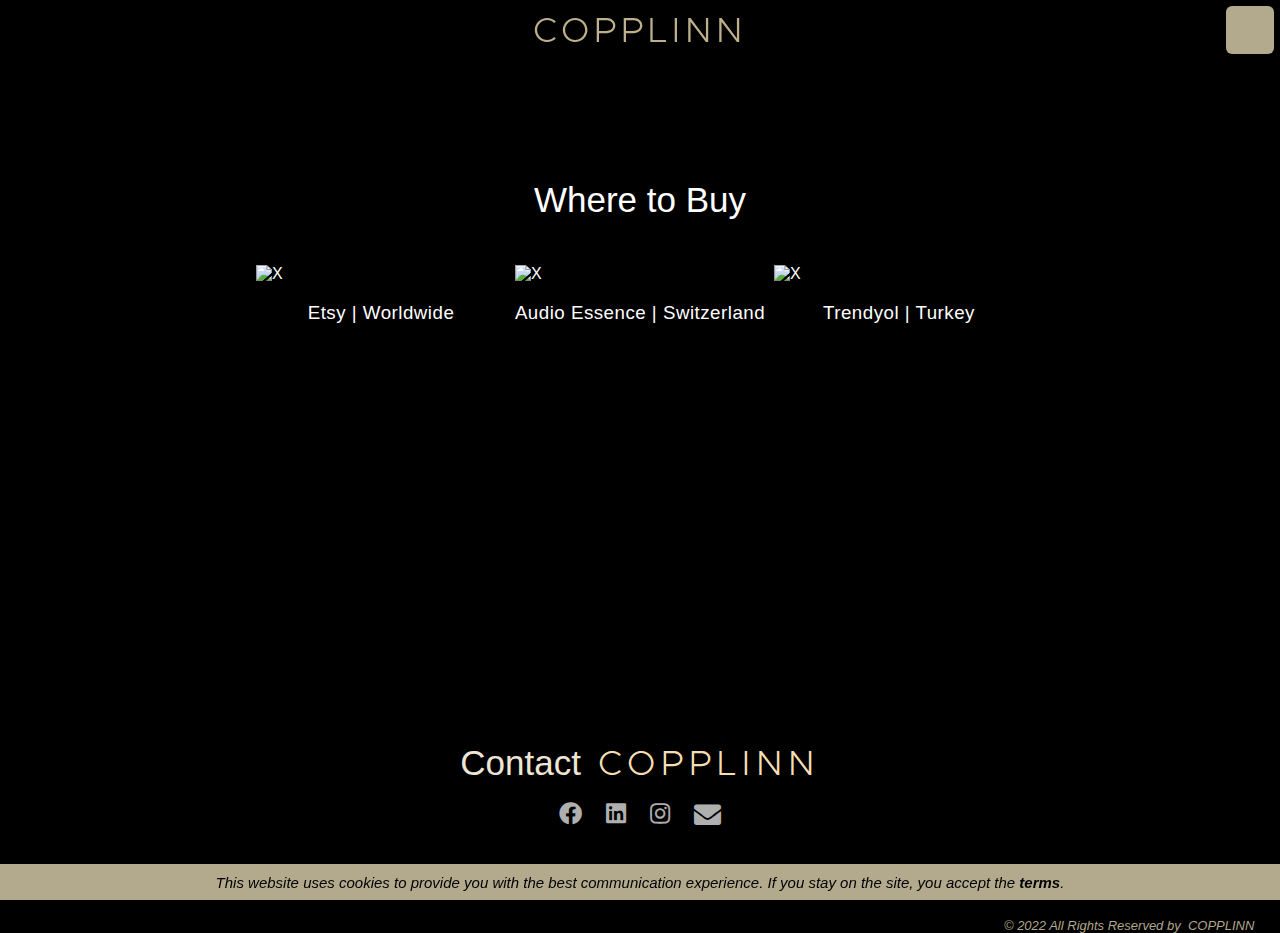
==== about.html @ 408f9768 "Add files via upload" ====
<!DOCTYPE html>
<html lang="en">
<head>
    <meta charset="UTF-8">
    <meta http-equiv="X-UA-Compatible" content="IE=edge">
    <meta name="viewport" content="width=device-width, initial-scale=1.0">
    <link rel="stylesheet" href="https://pro.fontawesome.com/releases/v5.2.0/css/all.css">
    <link rel="shortcut icon" href="img/copplinnIco.ico" type="image/x-icon">
    <link rel="stylesheet" href="css/style.css">
    <title>About | COPPLINN</title>
    <style>
      h1{
        margin-top: 20vh;
        font-size: 35px;
        font-weight: 400;
        color: white;
        text-align: center;
      }
      .distributors{
        display: flex;
        flex-direction: row;
        width: 60vw;
        margin: auto;
        justify-content: space-between;
        margin-top: 5vh;
      }
      .distributor{
        cursor: pointer;
        color: white;
        display: flex;
        flex-direction: column;
        justify-content: center;
        align-items: center;
      }
      .distributor img{
        width: 250px;
      }
      .distributor h3{
        font-weight: 400;
        letter-spacing: 0.5px;
      }
    </style>
</head>
<body>
    <div class="mini">
        <img  oncontextmenu="return false" onselectstart="return false" ondragstart="return false" class="miniLogo" src="img/copplinn.png">
        <!-- ---- -->
        <div class="miniBuy">
            <a href="https://www.etsy.com/listing/926345296/copplinn-alula-cheery" target="_blank" rel="noopener noreferrer" class="buy">Buy Now</a>
        </div>
        <p>Please view from computer for a better experience</p>
    </div>
    <div class="topnav">
        <a href="index.html">
            <h1>Copplinn</h1>
        </a> 
    </div>
    <!-- SideNav -->
    <div id="sidebarMenu" class="nav" onclick="toggleMenu();">
            <ul class="sidebarMenuInner">
                <li><a href="#woods">Woods</a></li>
                <li><a href="#ffc">Technology</a></li>
                <li><a href="#titanium">Titanium</a></li>
                <li><a href="#reviews">Reviews</a></li>
                <li><a href="#warranty">Warranty</a></li>
                <li><a href="#contact">Contact</a></li>
                <li><a target="_blank" rel="noopener noreferrer" href="https://www.etsy.com/shop/CopplinnSound"><i class="far fa-shopping-bag"></i></a></li>
            </ul>
    </div>
    <div class="menuToggle" onclick="toggleMenu();"></div>
    <!-- --MAIN-- -->
    <h1>Where to Buy</h1>
    <div class="distributors">
        <div class="distributor" onclick="window.location.href='https://www.etsy.com/shop/CopplinnSound';">
            <img src="img/etsy.png" alt="X">
            <h3>Etsy | Worldwide</h3>
        </div>
        <!-- - -->
        <div class="distributor" onclick="window.location.href='https://audioessence.ch/collections/in-ear-kopfhorer/products/copplinnn-alula';">
            <img src="img/audioessence.png" alt="X">
            <h3>Audio Essence | Switzerland</h3>
        </div>
        <!-- - -->
        <div class="distributor" onclick="window.location.href='https://www.trendyol.com/magaza/copplinn-m-700298';">
            <img src="img/trendyol.png" alt="X">
            <h3>Trendyol | Turkey</h3>
        </div>
    </div>

    <!-- <section class="brand">
        <h1 class="aboutHeader">About</h1>
        <h3 class="aboutSloagan">Feel the every details...</h3>
        <p class="brandPositioning">Lorem ipsum dolor, sit amet consectetur adipisicing elit. Pariatur similique esse, maxime voluptate 
        sed natus cumque enim porro dolorum soluta! sed natus cumque enim porro dolorum soluta!
        </p>
        
        <h2>COPPLINN's story</h2>
        <p class="brandStory">
            Lorem ipsum dolor sit amet consectetur adipisicing elit. Est officiis vel quam nihil? Officia natus asperiores ipsum 
            debitis ipsam eaque, magnam cum rem libero iure dolores vero sapiente reiciendis veritatis nesciunt, dicta tempora 
            accusantium. Aliquam, saepe quibusdam inventore ipsa obcaecati temporibus consectetur placeat aliquid fugiat aut sint? 
            Recusandae, veritatis quis!
        </p> -->
    </section>

    <br><br><br><br><br><br><br><br><br><br>
    <!-- -- -->
    <footer>
        <section id="contact">
            <h1> Contact <span>COPPLINN</span></h1>
            <div class="social">
                <ul>
                    <li><a href="https://www.facebook.com/Copplinn/" target="_blank" rel="noopener noreferrer"><i class="fab fa-facebook"></i></a></li>
                    <li><a href="https://www.linkedin.com/company/copplinn-sound-engineered/" target="_blank" rel="noopener noreferrer"><i class="fab fa-linkedin"></i></a></li>
                    <li><a href="https://www.instagram.com/copplinn/" target="_blank" rel="noopener noreferrer"><i class="fab fa-instagram"></i></a></li>
                    <li><a href="mailto:hi@copplinn.com" target="_blank" rel="noopener noreferrer"><i class="fa fa-envelope"></i></a></li>
                </ul>
           
            </div>
        
          </section>
        <a href="https://dsware.dsfist.com" target="_blank" rel="noopener noreferrer"><img src="https://dsfist.com/img/dsfist.png" alt="" class="ds"></a> 
        <br>
        <address class="copy">© 2022 All Rights Reserved by &nbsp; <a href="index.html" style="color: rgba(219, 208, 173, 0.816);"> COPPLINN</a> </address>
        <div class="cookie">
            <address><span class="hideCookie">This website uses cookies to provide you with the best communication experience. 
                If you stay on the site, you accept the </span><strong id="termsBtn" >terms</strong>.</address>
        </div>
    <!-- The Modal -->
    <div id="termsModal" class="modal">
        <!-- Modal content -->
        <div class="modal-content">
          <span class="close">&times;</span> <br><br>
          <!-- ----Tabset -->
          <div class="warpper">
            <input class="radio" id="one" name="group" type="radio" checked>
            <input class="radio" id="two" name="group" type="radio">
            <input class="radio" id="three" name="group" type="radio">
            <div class="tabs">
            <label class="tab" id="one-tab" for="one">Gizlilik Politikası</label>
            <label class="tab" id="two-tab" for="two">Kullanım Koşulları</label>
            <label class="tab" id="three-tab" for="three">Çerez Politikası</label>
              </div>
            <div class="panels">
            <div class="panel" id="one-panel">
              <div class="panel-title">Gizlilik Politikası</div>
              <div class="modalText">
            <p>Son güncellenme: 01/07/2022</p>
            <p>
            Güvenliğiniz bizim için önemli. Bu sebeple bizimle paylaşacağınız kişisel verileriz hassasiyetle korunmaktadır.
            </p>
            <p>
            Biz, Copplinn, veri sorumlusu olarak, bu gizlilik ve kişisel verilerin korunması politikası ile,
            hangi kişisel verilerinizin hangi amaçla işleneceği, işlenen verilerin kimlerle ve neden paylaşılabileceği,
            veri işleme yöntemimiz ve hukuki sebeplerimiz ile; işlenen verilerinize ilişkin haklarınızın neler
            olduğu hususunda sizleri aydınlatmayı amaçlıyoruz.
            </p>
            <h2>Toplanan Kişisel Verileriniz, Toplanma Yöntemi ve Hukuki Sebebi</h2>
            <p>
            Kimlik, (isim, soy isim, doğum tarihi gibi) iletişim, (adres, e-posta adresi, telefon, IP, konum gibi)
            özlük, sosyal medya, finans bilgileriniz ile görsel ve işitsel kayıtlarınız tarafımızca,
            çerezler (cookies) vb. teknolojiler vasıtasıyla, otomatik veya otomatik olmayan yöntemlerle
            ve bazen de analitik sağlayıcılar, reklam ağları, arama bilgi sağlayıcıları,
            teknoloji sağlayıcıları gibi üçüncü taraflardan elde edilerek, kaydedilerek,
            depolanarak ve güncellenerek, aramızdaki hizmet ve sözleşme ilişkisi çerçevesinde
            ve süresince, meşru menfaat işleme şartına dayanılarak işlenecektir.
            </p>
            <h2>Kişisel Verilerinizin İşlenme Amacı</h2>
            <p>
            Bizimle paylaştığınız kişisel verileriniz; hizmetlerimizden faydalanabilmeniz
            amacıyla sizlerle sözleşmeler kurabilmek, sunduğumuz hizmetlerin gerekliliklerini
            en iyi şekilde ve aramızdaki sözleşmelere uygun olarak yerine getirebilmek,
            bu sözleşmelerden doğan haklarınızın tarafınızca kullanılmasını sağlayabilmek,
            ürün ve hizmetlerimizi, ihtiyaçlarınız doğrultusunda geliştirebilmek ve bu
            gelişmelerden sizleri haberdar edebilmek, ayrıca sizleri daha geniş kapsamlı hizmet
            sağlayıcıları ile yasal çerçeveler içerisinde buluşturabilmek ve kanundan doğan
            zorunlulukların (kişisel verilerin talep halinde adli ve idari makamlarla paylaşılması)
            yerine getirilebilmesi amacıyla, sözleşme ve hizmet süresince, amacına uygun ve ölçülü bir
            şekilde işlenecek ve güncellenecektir.
            </p>
            <h2>Toplanan Kişisel Verilerin Kimlere ve Hangi Amaçlarla Aktarılabileceği</h2>
            <p>
            Bizimle paylaştığınız kişisel verileriniz; faaliyetlerimizi yürütmek üzere hizmet
            aldığımız ve/veya verdiğimiz, sözleşmesel ilişki içerisinde bulunduğumuz,
            iş birliği yaptığımız, yurt içi ve yurt dışındaki 3. şahıslar ile kurum ve
            kuruluşlara ve talep halinde adli ve idari makamlara, gerekli teknik ve idari
            önlemler alınması koşulu ile aktarılabilecektir.
            </p>
            <h2>Kişisel Verileri İşlenen Kişi Olarak Haklarınız</h2>
            <p>KVKK madde 11 uyarınca herkes, veri sorumlusuna başvurarak aşağıdaki haklarını kullanabilir:</p>
            <ol type="a">
            <li>Kişisel veri işlenip işlenmediğini öğrenme,</li>
            <li>Kişisel verileri işlenmişse buna ilişkin bilgi talep etme,</li>
            <li>Kişisel verilerin işlenme amacını ve bunların amacına uygun kullanılıp kullanılmadığını öğrenme,</li>
            <li>Yurt içinde veya yurt dışında kişisel verilerin aktarıldığı üçüncü kişileri bilme,</li>
            <li>Kişisel verilerin eksik veya yanlış işlenmiş olması hâlinde bunların düzeltilmesini isteme,</li>
            <li>Kişisel verilerin silinmesini veya yok edilmesini isteme,</li>
            <li>(e) ve (f) bentleri uyarınca yapılan işlemlerin, kişisel verilerin aktarıldığı üçüncü kişilere bildirilmesini isteme,</li>
            <li>İşlenen verilerin münhasıran otomatik sistemler vasıtasıyla analiz edilmesi suretiyle kişinin kendisi aleyhine bir sonucun ortaya çıkmasına itiraz etme,</li>
            <li>Kişisel verilerin kanuna aykırı olarak işlenmesi sebebiyle zarara uğraması hâlinde zararın giderilmesini talep etme, haklarına sahiptir.</li>
            </ol>
            <p>Yukarıda sayılan haklarınızı kullanmak üzere hi@copplinn.com üzerinden bizimle iletişime geçebilirsiniz.</p>
            <h2>İletişim</h2>
            <p>
            Sizlere talepleriniz doğrultusunda hizmet sunabilmek amacıyla, sadece gerekli olan kişisel verilerinizin,
            işbu gizlilik ve kişisel verilerin işlenmesi politikası uyarınca işlenmesini,
            kabul edip etmemek hususunda tamamen özgürsünüz. Siteyi kullanmaya devam ettiğiniz
            takdirde kabul etmiş olduğunuz tarafımızca varsayılacak olup, daha ayrıntılı bilgi
            için bizimle support@copplinn.com e-mail adresi üzerinden iletişime geçmekten lütfen çekinmeyiniz.
            </p>
    
              </div>
            </div>
            <div class="panel" id="two-panel">
              <div class="panel-title">Kullanım Koşulları</div>
                <div class="modalText">
                    <p>Son güncellenme: 01/07/2022</p>
                    <p>
                    Sevgili ziyaretçimiz, lütfen www.copplinn.com web sitemizi ziyaret etmeden önce işbu
                    kullanım koşulları sözleşmesini dikkatlice okuyunuz. Siteye erişiminiz
                    tamamen bu sözleşmeyi kabulünüze ve bu sözleşme ile belirlenen
                    şartlara uymanıza bağlıdır. Şayet bu sözleşmede yazan herhangi
                    bir koşulu kabul etmiyorsanız, lütfen siteye erişiminizi sonlandırınız.
                    Siteye erişiminizi sürdürdüğünüz takdirde, koşulsuz ve kısıtlamasız olarak,
                    işbu sözleşme metninin tamamını kabul ettiğinizin, tarafımızca varsayılacağını
                    lütfen unutmayınız.
                    </p>
                    <p>
                    www.copplinn.com web sitesi Copplinn tarafından yönetilmekte olup, bundan sonra SİTE olarak anılacaktır.
                    İşbu siteye ilişkin Kullanım Koşulları, yayınlanmakla yürürlüğe girer.
                    Değişiklik yapma hakkı, tek taraflı olarak SİTE'ye aittir ve
                    SİTE üzerinden güncel olarak paylaşılacak olan bu değişiklikleri,
                    tüm kullanıcılarımız baştan kabul etmiş sayılır.
                    </p>
                    <h2>Gizlilik</h2>
                    <p>
                    Gizlilik, ayrı bir sayfada, kişisel verilerinizin tarafımızca
                    işlenmesinin esaslarını düzenlemek üzere mevcuttur. SİTE'yi kullandığınız takdirde,
                    bu verilerin işlenmesinin gizlilik politikasına uygun olarak gerçekleştiğini
                    kabul edersiniz.
                    </p>
                    <h2>Hizmet Kapsamı</h2>
                    <p>
                    Copplinn olarak, sunacağımız hizmetlerin kapsamını ve niteliğini, yasalar
                    çerçevesinde belirlemekte tamamen serbest olup; hizmetlere ilişkin yapacağımız
                    değişiklikler, SİTE'de yayınlanmakla yürürlüğe girmiş sayılacaktır.
                    </p>
                    <h2>Telif Hakları</h2>
                    <p>
                    SİTE'de yayınlanan tüm metin, kod, grafikler,
                    logolar, resimler, ses dosyaları ve kullanılan yazılımın sahibi
                    (bundan böyle ve daha sonra "içerik" olarak anılacaktır) Copplinn olup,
                    tüm hakları saklıdır. Yazılı izin olmaksızın site içeriğinin çoğaltılması veya kopyalanması
                    kesinlikle yasaktır.
                    </p>
                    <h2>Genel Hükümler</h2>
                    <ul>
                    <li>
                    Kullanıcıların tamamı, SİTE'yi yalnızca hukuka uygun ve şahsi
                    amaçlarla kullanacaklarını ve üçüncü kişinin haklarına tecavüz
                    teşkil edecek nitelikteki herhangi bir faaliyette bulunmayacağını
                    taahhüt eder. SİTE dâhilinde yaptıkları işlem ve eylemlerindeki,
                    hukuki ve cezai sorumlulukları kendilerine aittir. İşbu iş ve
                    eylemler sebebiyle, üçüncü kişilerin uğradıkları veya uğrayabilecekleri
                    zararlardan dolayı SİTE'nin doğrudan ve/veya dolaylı hiçbir sorumluluğu yoktur.
                    </li>
                    <li>
                    SİTE'de mevcut bilgilerin doğruluk ve güncelliğini sağlamak için
                    elimizden geleni yapmaktayız. Lakin gösterdiğimiz çabaya rağmen,
                    bu bilgiler, fiili değişikliklerin gerisinde kalabilir, birtakım
                    farklılıklar olabilir. Bu sebeple, site içerisinde yer alan bilgilerin
                    doğruluğu ve güncelliği ile ilgili tarafımızca, açık veya zımni, herhangi
                    bir garanti verilmemekte, hiçbir taahhütte bulunulmamaktadır.
                    </li>
                    <li>
                    SİTE'de üçüncü şahıslar tarafından işletilen ve içerikleri tarafımızca
                    bilinmeyen diğer web sitelerine, uygulamalara ve platformlara köprüler
                    (hyperlink) bulunabilir. SİTE, işlevsellik yalnızca bu sitelere ulaşımı
                    sağlamakta olup, içerikleri ile ilgili hiçbir sorumluluk kabul etmemekteyiz.
                    </li>
                    <li>
                    SİTE'yi virüslerden temizlenmiş tutmak konusunda elimizden geleni
                    yapsak da, virüslerin tamamen bulunmadığı garantisini vermemekteyiz.
                    Bu nedenle veri indirirken, virüslere karşı gerekli önlemi almak, kullanıcıların
                    sorumluluğundadır. Virüs vb. kötü amaçlı programlar, kodlar veya materyallerin
                    sebep olabileceği zararlardan dolayı sorumluluk kabul etmemekteyiz.
                    </li>
                    <li>
                    SİTE'de sunulan hizmetlerde, kusur veya hata olmayacağına ya da
                    kesintisiz hizmet verileceğine dair garanti vermemekteyiz. SİTE'ye ve
                    sitenin hizmetlerine veya herhangi bir bölümüne olan erişiminizi önceden
                    bildirmeksizin herhangi bir zamanda sonlandırabiliriz.
                    </li>
                    </ul>
                    <h2>Sorumluluğun Sınırlandırılması</h2>
                    <p>
                    SİTE'nin kullanımından doğan zararlara ilişkin sorumluluğumuz, kast ve ağır ihmal ile sınırlıdır.
                    Sözleşmenin ihlalinden doğan zararlarda, talep edilebilecek toplam tazminat,
                    öngörülebilir hasarlar ile sınırlıdır. Yukarıda bahsedilen sorumluluk sınırlamaları
                    aynı zamanda insan hayatına, bedeni yaralanmaya veya bir kişinin sağlığına gelebilecek
                    zararlar durumunda geçerli değildir. Hukuken mücbir sebep sayılan tüm durumlarda,
                    gecikme, ifa etmeme veya temerrütten dolayı, herhangi bir tazminat yükümlülüğümüz
                    doğmayacaktır.
                    </p>
                    <p>
                    Uyuşmazlık Çözümü: İşbu Sözleşme'nin uygulanmasından veya yorumlanmasından
                    doğacak her türlü uyuşmazlığın çözümünde, Türkiye Cumhuriyeti yasaları uygulanır;
                    Istanbul Adliyesi Mahkemeleri ve İcra Daireleri yetkilidir.
                    </p>                
              </div>        
            </div>
            <div class="panel" id="three-panel">
              <div class="panel-title">Çerez Politikası</div>
              <div class="modalText">
                <p>Son güncellenme: 01/07/2022</p>
                <p>
                Biz, Copplinn, olarak güvenliğinize önem veriyor ve bu Çerez Politikası ile siz
                sevgili ziyaretçilerimizi, web sitemizde hangi çerezleri, hangi amaçla kullandığımız
                ve çerez ayarlarınızı nasıl değiştireceğiniz konularında kısaca bilgilendirmeyi hedefliyoruz.
                </p>
                <p>
                Sizlere daha iyi hizmet verebilmek adına, çerezler vasıtasıyla, ne tür kişisel verilerinizin
                hangi amaçla toplandığı ve nasıl işlendiği konularında, kısaca bilgi sahibi olmak için lütfen
                bu Çerez Politikasını okuyunuz. Daha fazla bilgi için Gizlilik Politikamıza göz atabilir ya da
                bizlerle çekinmeden iletişime geçebilirsiniz.
                </p>
                <h2>Çerez Nedir?</h2>
                <p>
                Çerezler, kullanıcıların web sitelerini daha verimli bir şekilde kullanabilmeleri adına,
                cihazlarına kaydedilen küçük dosyacıklardır. Çerezler vasıtasıyla kullanıcıların bilgilerinin
                işleniyor olması sebebiyle, 6698 sayılı Kişisel Verilerin Korunması Kanunu gereğince,
                kullanıcıların bilgilendirilmeleri ve onaylarının alınması gerekmektedir.
                </p>
                <p>
                Bizler de siz sevgili ziyaretçilerimizin, web sitemizden en verimli şekilde yararlanabilmelerini
                ve siz sevgili ziyaretçilerimizin kullanıcı deneyimlerinin geliştirilebilmesini sağlamak adına,
                çeşitli çerezler kullanmaktayız.
                </p>
                <h3>1. Zorunlu Çerezler</h3>
                <p>
                Zorunlu çerezler, web sitesine ilişkin temel işlevleri etkinleştirerek
                web sitesinin kullanılabilir hale gelmesini sağlayan çerezlerdir. Web sitesi
                bu çerezler olmadan düzgün çalışmaz.
                </p>
                <h3>2. Performans Çerezleri</h3>
                <p>
                Performans çerezleri, ziyaretçilerin web sitesine ilişkin kullanım bilgilerini
                ve tercihlerini anonim olarak toplayan ve bu sayede web sitesinin performansının
                geliştirilmesine olanak sağlayan çerezlerdir.
                </p>
                <h3>3. Fonksiyonel Çerezler</h3>
                <p>
                Fonksiyonel çerezler, kullanıcıların web sitesine ilişkin geçmiş kullanımlarından
                yola çıkılarak gelecekteki ziyaretlerinde tanınmalarını ve hatırlanmalarını sağlayan
                ve bu sayede web sitelerinin kullanıcılara dil, bölge vb. gibi kişiselleştirilmiş bir
                hizmet sunmasına olanak tanıyan çerezlerdir.
                </p>
                <h3>4. Reklam Çerezleri</h3>
                <p>
                Reklam çerezleri, üçüncü taraflara ait çerezlerdir ve web sitelerinde ziyaretçilerin
                davranışlarını izlemek için kullanılırlar. Bu çerezlerin amaçları, ziyaretçilerin
                ihtiyaçlarına yönelik ilgilerini çekecek reklamların gösterilmesine yardımcı olmaktır
                ve sorumluluğu çerez sahibi üçüncü taraflara aittir.
                </p>
                <h2>Çerezler İle İşlenen Kişisel Veriler Nelerdir?</h2>
                <p>
                Kimlik (isim, soy isim, doğum tarihi vb.) ve iletişim (adres, e-posta adresi, telefon, IP, konum vb.)
                bilgileriniz tarafımızca, çerezler (cookies) vasıtasıyla, otomatik veya otomatik olmayan
                yöntemlerle ve bazen de analitik sağlayıcılar, reklam ağları, arama bilgi sağlayıcıları,
                teknoloji sağlayıcıları gibi üçüncü taraflardan elde edilerek, kaydedilerek, depolanarak
                ve güncellenerek, aramızdaki hizmet ve sözleşme ilişkisi çerçevesinde ve süresince, meşru
                menfaat işleme şartına dayanılarak işlenecektir.
                </p>
                <h2>Çerezler Hangi Amaçla Kullanılmaktadır?</h2>
                <p>
                Web sitemizde, şüpheli eylemlerin tespiti yoluyla güvenliğin sağlanması, kullanıcıların
                tercihleri doğrultusunda işlevsellik ve performansın artırılması, ürünlerin ve hizmetlerin
                geliştirilmesi ve kişiselleştirilmesi ile bu hizmetlere ulaşımın kolaylaştırılması,
                sözleşmesel ve hukuki sorumlulukların yerine getirilmesi amaçlı çerezler kullanmaktadır.
                Ayrıca kullanıcıların daha geniş kapsamlı hizmet sağlayıcılar ile buluşturulabilmesi
                amacıyla reklam çerezleri ve üçüncü taraflarla bilgi paylaşımı da söz konusudur.
                </p>
                <h2>Çerezler Nasıl Yönetilmektedir?</h2>
                <p>
                Tüm bu açıklamalardan sonra, hangi çerezlerin kullanılacağı konusu, tamamen kullanıcılarımızın
                özgür iradelerine bırakılmıştır. Çerez tercihlerinizi, tarayıcınızın ayarlarından silerek
                ya da engelleyerek, web sitemize adım attığınız anda yönetebilir ya da gelecekte,
                istediğiniz zaman bu ayarları değiştirebilirsiniz. Daha ayrıntılı bilgi için Gizlilik Politikamıza
                göz atabilir ya da bizlerle support@copplinn.com e-mail adresi üzerinden iletişime geçebilirsiniz.
                </p>
                
            </div>
            </div>
            </div>
          </div>
               
          <!-- ----TabsetFinish -->
        </div>
      
       </div>
    </footer>

    <script>
        // cookie animation
        const debounce = (fn) => {
        let frame;
        return (...params) => {
          if (frame) { 
            cancelAnimationFrame(frame);
          }
          frame = requestAnimationFrame(() => {
            fn(...params);
          });
        } 
        };
        // -----------
        const storeScroll = () => {
        document.documentElement.dataset.scroll = window.scrollY;
        }
        document.addEventListener('scroll', debounce(storeScroll), { passive: true });
        storeScroll();
        var modal = document.getElementById("termsModal");
        var btn = document.getElementById("termsBtn");
        var span = document.getElementsByClassName("close")[0];
        btn.onclick = function() {
          modal.style.display = "block";
        }
        span.onclick = function() {
          modal.style.display = "none";
        }
        window.onclick = function(event) {
          if (event.target == modal) {
            modal.style.display = "none";
          }
        }
        
         function toggleMenu(){
                  var menuToggle = document.querySelector('.menuToggle');
                  var nav = document.querySelector('.nav');
                  menuToggle.classList.toggle('active');
                  nav.classList.toggle('active');
              }
        
         window.onload = function() {
         document.getElementById('loading').style.display = 'none';
         };
        
        // Start of Tawk.to Script
        var Tawk_API=Tawk_API||{}, Tawk_LoadStart=new Date();
        (function(){
        var s1=document.createElement("script"),s0=document.getElementsByTagName("script")[0];
        s1.async=true;
        s1.src='https://embed.tawk.to/60ba8c3f4ae6dd0abe7c8a0c/1f7cb7ma5';
        s1.charset='UTF-8';
        s1.setAttribute('crossorigin','*');
        s0.parentNode.insertBefore(s1,s0);
        })();
        </script> 
</body>
</html>
---- css/style.css ----
:root{
    --gold:rgba(219, 208, 173, 0.816);
}
::selection{
    background-color: black;
    color: var(--gold);
}
 /* ScrollBar_____________________________ */
 html {
    --scrollbarBG: #000000;
    --thumbBG: rgba(219, 208, 173, 0.816);
  }
  body::-webkit-scrollbar {
    width: 5px;
  
  }
  body {
      background-color:rgb(0, 0, 0);
    scrollbar-width:thick;
    scrollbar-color: var(--thumbBG) var(--scrollbarBG);
  }
  body::-webkit-scrollbar-track {
    background: var(--scrollbarBG);
  
  }
  body::-webkit-scrollbar-thumb {
    background-color: var(--thumbBG) ;
    border-radius: 6px;
    border: 1px solid var(--scrollbarBG);
  }
  /* ______________________________________________ */
  /* ScrollBar_____________________________ */
 .warpper * {
    --scrollbarBG: #00000000;
    --thumbBG: rgba(155, 148, 124, 0.816);
  }
  *.warpper *::-webkit-scrollbar {
    width: 5px;
  
  }
  .warpper * {
    scrollbar-width:thick;
    scrollbar-color: var(--thumbBG) var(--scrollbarBG);
  }
  .warpper *::-webkit-scrollbar-track {
    background: var(--scrollbarBG);
  
  }
  .warpper *::-webkit-scrollbar-thumb {
    background-color: var(--thumbBG) ;
    border-radius: 6px;
    border: 1px solid var(--scrollbarBG);
  }
  /* ______________________________________________ */
html{
    scroll-behavior: smooth;
    overflow-x: hidden;
}
html, body{
    scroll-behavior: smooth;
    margin: 0;
    padding: 0;
}
body{
    overflow-x: hidden;
    font-family: 'Montserrat', sans-serif;
}
@font-face {
    font-family: copplinn;
    src: url(/img/copplinn.otf);
}
.mini{
    display: none;
}
/* ---------------------Loading */
.loading{
    display:inline-block;
    position: fixed;
    top: 0;
    left: 0;
    z-index:20;
    height:100vh;
    width: 100%;
    background:rgb(0, 0, 0);
}
  .loading .logo{
    width: 12%;
    display: block;
    margin-left: auto;
    margin-right: auto;  
    padding-top:20%;
  }
  @keyframes flickerAnimation { /* flame pulses */
    0%   { opacity:1; }
    50%  { opacity:0; }
    100% { opacity:1; }
  }
  .animate-flicker {
      opacity:1;  
      animation: flickerAnimation 2s infinite;
  }
  /* -----------------------Loading F */
a{
    text-decoration: none;
}
.topnav{
    animation: nav 5s ease-in;
    z-index: 9;
    background-color: rgba(0, 0, 0, 0.695);
    backdrop-filter: blur(10px);
    position: fixed;
    width: 100%;
    display: grid;
    grid-template-columns: 1fr;
    grid-template-rows: auto;
    grid-column-gap: 0px;
    grid-row-gap: 0px;
    justify-items: center;
    align-items: center;
}
@keyframes nav {
    0%{background-color: rgba(0, 0, 0, 0.07);}
    10%{background-color: rgba(0, 0, 0, 0.07);}
    100%{background-color: rgba(0, 0, 0, 0.795);}
    
}
@keyframes cop {
    0%{color: black;}
    100%{color: #beb08a;}
    
}

.topnav h1{
    animation: cop 5s ease-in;
    width: 30%;
    padding: 12px 0;
    margin: 1% 0%;
    text-transform: uppercase;
    text-align: center;
    display: block;
    color: #beb08a;
    font-family: 'copplinn';
    letter-spacing: 5px;
    font-weight: 100;
}

#tech{
    background: url(/img/three.webp) no-repeat center;
    background-size: 100%;
}
.techCover{
    width: 100%;
    height: 100%;
}
#show{
    background: url(/img/2.webp) no-repeat center;
    background-size: 128%;
    background-attachment: fixed;
}

#titanium{
    background:black;
    background-size: 100%;
    background-attachment: fixed;
}
/* -----------Side menu */
.menuToggle{
    transition: 0.4s ease-in-out;
    position: fixed;
    top: 0;
    right: 0;
    border-radius: 6px;
    margin: 6px;
    width: 48px;
    height: 48px;
    background: var(--gold) url("https://raw.githubusercontent.com/denizsulmaz/portfoliocdn/main/menu.png");
    background-repeat: no-repeat;
    background-position: center;
    padding: inset 5px;
    background-size: 30px;
    cursor: pointer;
    z-index: 12;
}
.nav{
    backdrop-filter: blur(15px);
    border-radius: 35px 0 0 35px;
    position: fixed;
    top: 0;
    left: calc(100% - 0px);
    width: 100%;
    height: 100%;
    background: rgba(0, 0, 0, 0.253);
    z-index: 11;
    display: flex;
    justify-content: flex-start;
    align-items: center;
    transition: 0.4s ease;
}
.nav *{box-sizing: border-box;}
.nav.active{
    left: 1100px;
}
.nav ul{
    margin-bottom: -3%;
    text-align: center;
    margin-left: 4%;
}
.nav ul li{
    padding: 17px 0;
    position: relative;
    list-style: none;
    text-align: center;
}
.nav ul li a{
    transition: 0.2s ease-in-out;
    font-size: 2.3em;
    letter-spacing: 4px;
    color: var(--gold);
    text-transform: uppercase;
    text-decoration: none;
    font-weight: 400;
}
.fa{
    font-size: 27px;
}
.nav ul li a:hover{
    color: #ffffff;
  }
.socialBar{
    position: absolute;
    top:0;
    left: 12px;
    width: 60px;
    height: 100%;
    border-right:1px solid rgba(0, 0, 0, 0.712) ;
    display: flex;
    justify-content: center;
    align-items: center;
}
.socialBar .emailBx{
    position: absolute;
    bottom: 25px;
    transform: scale(0.6);

}
.menuToggle.active{
    border-radius: 0px;
    width: 50px;
    height: 50px;
    margin: 0;
    background: #ff0011cc url( "https://raw.githubusercontent.com/denizsulmaz/portfoliocdn/main/close.png");
    transform:rotate(180deg);
    background-repeat: no-repeat;
    background-position: center;
    padding: inset 5px;
    background-size: 25px;
    cursor: pointer;
}
/* ------------------Main */
.splide__slide img {
    width: 100%;
}
.splide__slide video{
    width: 75%;
    margin-bottom: -20px;
    border-radius: 30px;
}
.splide__slide {
    display: flex;
    justify-content: center;
    align-items: center;
    height: 96vh;
}
.splide .splide__arrow {
    top: 0;
    bottom: 0;
    height: 100%;
    transform: none;
    border-radius: unset;
    width: 50px;
    opacity: 0.9;
}
.splide .splide__arrow svg {
    filter: invert(1);
    width: 24px;
    height: 24px;
}
.splide__arrow.splide__arrow--prev {
    font-size: 25px;
    left: 0px;
    background: linear-gradient(90deg, rgba(0, 0, 0, 0.233) 0%, rgba(0, 0, 0, 0) 100%);
}
.splide__arrow.splide__arrow--next {
    font-size: 25px;
    right: 0px;
    background: linear-gradient(270deg, rgba(0, 0, 0, 0.233) 0%, rgba(0, 0, 0, 0) 100%);
}
/* ----------------Quote Slider */
#sidePadding{
    padding: 100px;
    height: 60vh;
    overflow: hidden;
}
#sidePadding img {
    border-radius: 30px;
    width: 100%;
    height: 100%;
}
#sidePadding .splide__slide{
    display: flex;
    flex-direction: row;
    height: 60vh;
}
#sidePadding .left{
    width: 30%;
    margin-left: 5%;
}
#sidePadding .right{
    width: 60%;
    margin: 0 5%;
}
#sidePadding .right h2{
    color: wheat;
    font-size: 30px;
    letter-spacing: 2px;
    font-weight: 500;
}
#sidePadding .right p{
    color: rgb(255, 241, 214);
    font-size: 18px;
    letter-spacing: 0.5px;
    line-height: 150%;
}
#sidePadding .right a{
    font-size: 20px;
    color: rgb(255, 253, 248);
    width: 100%;
    text-align: right;
    padding-top: 15px;
    float: right;
}

.woodPore{
    font-size: 45px;
    text-align: center;
    font-weight: 400;
    margin-top: 10vh;
    color: #ddca99;
    animation: shine 8s infinite ease-in-out;
}
@keyframes shine {
    0%{text-shadow: 0 0 10px #e9d8abb4;}
    25%{text-shadow: 0 0 0px #e9d7ab;}
    50%{text-shadow: 0 0 10px #e9d8ab9f;}
    100%{text-shadow: 0 0 0px #e9d7ab;}
}
.woodPoreP{
    color: var(--gold);
    margin: 0px auto;
    width: 80%;
    font-size: 18px;
    text-align: center;
}
 /* ShowCards */
 .showCards{
     width: 100vw;
     height: 80vh;
 }
 .showCards .row{
    height: 60vh;
     display: flex;
     flex-direction: row;
     justify-content: center;
     align-items: center;
 }
 .showCards .hCard{
     border-radius: 18px;
     background-color: wheat;
     width: 300px;
     margin: 0 2%;
 }
 .showCards img{
     margin-top: -2px;
     border-top-left-radius: 18px;
     border-top-right-radius: 18px;
     width: 300px;
 }
 .hCardText{
     padding: 5px 15px;
 }
 /* Image line */
 .imgLine{
     display: flex;
     justify-content: center;
     align-items: center;
     /* flex-direction: column; */
     height: 250px;
     background: url('/img/imgLine.png');
     background-position: center;
 }
 .imgLine *{margin: 0;}
 .imgLine h2{
    width: 12%;
    line-height: 170%;
    color: rgb(236, 227, 198);
    letter-spacing: 2px;
    font-weight: 400;
    font-size: 30px;
 }
 .imgLine p{
     word-spacing: 3px;
    font-weight: 400;
     padding-left: 5%;
     margin-left: 5%;
    border-left: 2px solid rgb(230, 220, 201);
    color: rgb(255, 249, 231);
    /* letter-spacing: 1px; */
    font-size: 17px;
    line-height: 170%;
    width: 45%;
 }
/* duoTab */
.duoTab{
    height: 100vh;
}
.duoTabBar{
    margin: 35px 0;
    margin-top: 10vh;
    width: 100vw;
    display: flex;
    justify-content: center;
}
.tablinks{
    letter-spacing: 3px;
    border-radius: 10px;
    margin: 0 50px;
    cursor: pointer;
    outline: none;
    border: solid 3px var(--gold) ;
    background-color: rgba(0, 0, 0, 0);
    color: var(--gold);
    font-size: 23px;
    padding: 15px 35px;
}
  /* Create an active/current tablink class */
  .duoTab button.active {
    padding: 15px 45px;
    transition: 0.5s ease-in-out;
    color: black;
    background-color: var(--gold) !important;
  }
  /* Style the tab content */
  .duoTabcontent {
    display: none;
    border-radius: 30px;
    width: 84vw;
    height: 65vh;
    margin: 0 8vw;
    padding: 15px;
    letter-spacing: 1px;
    color: rgb(255, 246, 228);
    margin-bottom: 6vh;
    font-size: 16px;
    line-height: 155%;
    background-color: #3d3829;
    -webkit-animation: fadeEffect 1s;
    animation: fadeEffect 0.7s ease-in-out;
  }
  @-webkit-keyframes fadeEffect {
    from {opacity: 0;}
    to {opacity: 1;}
  }
  
  @keyframes fadeEffect {
    from {opacity: 0;}
    to {opacity: 1;}
  }
.duoTabcontent a{
    transition: 0.3s ease-in-out;
    letter-spacing: 1px;
    font-size: 20px;
    padding: 15px 30px;
    border-radius: 50px;
    background-color: black;
    color: var(--gold);
}
.duoTabcontent a:hover{
    background-color: var(--gold);
    color: black;
    font-weight: 600;
    padding: 18px 40px;
}
    .duoTab .left{
        padding: 50px;
        padding-top: 20px;
        width: 45%;
    }
    .duoTab .left h3{
        font-weight: 400;
        letter-spacing: 2px;
        color: wheat;
        margin: 5px 0;
        font-size: 40px;
    }
    .duoTab .left p{
        line-height: 180%;
        letter-spacing: 1px;
        color: rgb(255, 246, 228);
        margin-bottom: 6vh;
        font-size: 18px;
    }
    .duoTab .right{
        width: 55%;
        height: 65vh;
        border-radius: 25px;
        overflow: hidden;
        display: flex;
        justify-content: center;
    }
    .duoTab .right img{}
/* -----Kolaj */
.kolaj{
    background: url(/img/kolaj.webp);
    background-size: 100%;
    background-position: center;
    height: 105vh;
    background-attachment: fixed;
    background-repeat: no-repeat;
}
/* ----Component */
.comp{
    margin: 5vh 0;
    display: flex;
    align-items: center;
    justify-content: center;
    flex-direction: column;
}
.comp .row{
    width: 60vw;
    margin: 4vh 10vw;
    height: 25vh;
}
.comp .left{
    box-sizing: border-box;
    color: rgb(255, 242, 221);
    width: 55%;
    margin-right: 5%;
}
.comp .right{
    width: 40%;
    height: 25vh;
    overflow: hidden;
    display: flex;
    align-items: center;
    justify-content: center;
}

.comp .right img{
    display: flex;
    width: 100%;
}
.comp .right .tnozzle{
    display: flex !important;
    align-items: flex-end;
    width: 100%;
    margin-top: -100px;
}
.compText{
    padding-left: 30px;
}
/* --Explore */
.storeLine{
    margin:15vh 0;
    width: 100vw;
    text-align: center;
}
.store{
    letter-spacing: 2px;
    padding: 15px 35px;
    border: 2px solid #DDD3B6;
    border-radius: 50px;
    text-align: center;
    font-size: 23px;
    color: #DDD3B6;
    transition: 0.3s ease-in-out;
}
.store:hover{
    background-color: #DDD3B6;
    color: black;
}
/* -----secondLine */
.secondLine{
    align-items: center;
    background-color: #DDD3B6;
    height: 25vh;
    display: flex;
    flex-direction: row;
}
.secondLine .left{
    width: 37%;
    margin-left: 10%;
    margin-right: 3%;
}
.secondLine h2{
    color: #1d1a12;
    font-size: 30px;
}
.secondLine .right{
    display: flex;
    justify-content: center;
    align-items: flex-start;
    height: 25vh;
    overflow: hidden;
    width: 50%;
}
.secondLine .right img{
    margin-top: -60px;
    height: 40vh;
}
/* --------warranty */
#warranty{
    padding: 5% 0;
    height: 60vh;
    background-color: rgba(0, 0, 0, 0);
}
.row{
    display: flex;
    flex-direction: row;
}
.column{
    display: flex;
    flex-direction: column;
}
#warranty.row {
    display: grid;
    grid-template-columns: 1fr 1fr 1fr;
    grid-template-rows: auto;
    grid-column-gap: 0px;
    grid-row-gap: 20px;
    justify-items: center;
    align-items: center;
    width: 80%;
    margin: 0 auto;
 }
.card{
    backdrop-filter: blur(5px);
    width: 280px;
    padding: 10px 12px;
    height: 380px;
    margin: 0 0px;
    border-radius: 20px;
    color: rgb(253, 241, 218);
    background-color: unset;
}
.card:nth-child(1){
    background-color: rgba(0, 0, 0, 0.274);
    /* margin-left: 55px; */
}
.card:nth-child(1) h2{
    color: #d1be8d;
}
.card:nth-child(2){

    background-color: rgba(211, 199, 167, 0.418);
}
.card:nth-child(2) {
    color: black;
}
.card:nth-child(2) h2{
    font-weight: 700 !important;
}
.card:nth-child(3) h2{
    font-weight: 600 !important;

    color: black;
}
.card:nth-child(3){
    background-color: rgba(128, 128, 128, 0.514);
}
.card:nth-child(4){
    background-color: #bfad7f6b;
}
.card .column:nth-child(2){
    margin-top: 0px;
    margin-left: 50px;
}
.card .row{
    margin-top: 15px;
}
.fa-leaf{
    color: #B0A078;
}
.fa-hands{
    color: #ebe5d7;
}
#warranty i{
    margin: 30px auto;
    display: flex;
    justify-content: center;
    text-align: center;
    font-size: 60px;
}

#warranty h2{
    font-weight: 500;
    text-align: center;
}
#warranty p{
    font-size: 16px;
    text-align: center;
    padding: 0 15px;
}
#warranty li{
    padding: 3px 0;
}
/* --------Titanium */
#titanium{
    position: relative;
    background: url(/img/frequency.jpg) no-repeat center;
    background-size: 100%;
}

.titaniumOne{
    box-shadow: 0 5px 10px rgba(0, 0, 0, 0.418);
    backdrop-filter: blur(10px);
    background-color: rgba(255, 255, 255, 0);
    padding: 10px 0px;
    float: left;
    border-radius: 16px;
    width: 43%;
    position: absolute;
    top: 20px;
    left: 20px;
    text-align: left;
}
.titaniumOne h1 {
    text-shadow: 0 1px 2px black;
    font-weight: 500;
    color: rgb(230, 220, 201);
    padding: 0 !important;
    margin: 0;
    font-size: 35px;
}
.titaniumOne p{
    padding-right: 12px;
    font-size: 16px;
    color: rgb(236, 231, 221);
    text-shadow: 0 1.5px 3px black;
}
/* -- */
#titanium .titaniumTwo{
    box-shadow: 0 5px 10px rgba(0, 0, 0, 0.418);
    backdrop-filter: blur(5px);
    background-color: rgba(255, 255, 255, 0);
    padding: 10px 15px;
    border-radius: 16px;
    width: 35%;
    position: absolute;
    top: 20px;
    right: 20px;
    text-align: right;
}
.titaniumTwo h1 {
    text-shadow: 0 1px 2px black;
    font-weight: 500;
    color: rgb(230, 220, 201);
    padding: 0 !important;
    margin: 0;
    font-size: 33px;
}
.titaniumTwo p{
    font-size: 16px;
    color: white;
    text-shadow: 0 1.5px 3px black;
}
#titanium .buy{
    animation: blink 2s ease-in-out infinite;
    position: absolute;
    right: 100px;
    box-shadow: 0 0 2px wheat;
}
@keyframes blink {
    0%{    box-shadow: 0 0 2px wheat;}
    50%{    box-shadow: 0 0 8px wheat; }
    100%{    box-shadow: 0 0 4px wheat; }
}
.buy{
    font-weight: 500;
    font-size: 23px;
    padding: 10px 17px;
    border: var(--gold) 2.5px solid;
    border-radius: 8px;
    text-shadow: 0 1px 2px rgba(0, 0, 0, 0.678);
    color: rgb(243, 230, 205);
    transition: 0.4s ease-in-out;
}
.buy:hover{
    box-shadow: 0 0 2px rgb(255, 245, 227);
    border-radius: 14px;
    background: var(--gold);
    color: black;
    text-shadow: unset;
    border: 2px solid var(--gold);
}
#titanium .titbuy{
    width: 25%;
    margin-top: 38%;   
     
}
#titanium .titaniumThree{
    position: absolute;
    bottom: 0px;
    left: 7%;
    box-shadow: 0 5px 10px rgba(0, 0, 0, 0.418);
    backdrop-filter: blur(1px);
    background-color: rgba(3, 3, 0, 0.685);
    /* border: 2px solid var(--gold); */
    padding: 2px 12px;
    border-radius: 16px;
    border-bottom-left-radius: 0;
    border-bottom-right-radius: 0;
    width: 86%;
    text-align: center;
}
.titaniumThree h1{
    margin: 10px 0 0px 0 !important;
}
/* --------------------------------reviews---- */
.mySlides {
    display: none;
}
.mySlides q{
    font-weight: 500;
    font-size: 18px;
}
.mySlides .author{
    font-size: 17px;
    font-weight: 400;
    font-style: italic;
    text-align: right;
}
.slideshow-container {
    border-radius: 30px;
    height: 40vh;
    width: 76%;
  margin: auto 12%;
}

/* Slideshow container */
.slideshow-container {
  margin-top: 15vh;
  position: relative;
  background: #BDB193;
}

/* Slides */
.mySlides {
  display: none;
  padding: 80px;
}

/* Next & previous buttons */
.prev, .next {
  cursor: pointer;
  position: absolute;
  top: 50%;
  width: auto;
  margin-top: -30px;
  padding: 16px;
  color: rgb(0, 0, 0);
  font-weight: 300;
  font-size: 20px;
  border-radius: 0 3px 3px 0;
  user-select: none;
}

/* Position the "next button" to the right */
.next {
  position: absolute;
  right: 0;
  border-radius: 3px 0 0 3px;
}

/* On hover, add a black background color with a little bit see-through */
.prev:hover, .next:hover {
  background-color: rgb(0, 0, 0);
  color: var(--gold);
}

/* The dot/bullet/indicator container */
.dot-container {
    width: calc(76%-15px);
    margin: auto 12%;
    text-align: center;
    padding: 20px;
    background: rgba(0, 0, 0, 0);
    
}

/* The dots/bullets/indicators */
.dot {
  cursor: pointer;
  height: 10px;
  width: 10px;
  margin: 0 2px;
  background-color: rgba(201, 193, 168, 0.816);
  border-radius: 50%;
  display: inline-block;
  transition: background-color 0.6s ease;
}

/* -------------------------------Details */
#details{
    background:  url(/img/2.webp);
    background-size: 100%;
    box-shadow:inset 0 0 0 2000px rgba(0, 0, 0, 0.856);
}
#details .row{
    width: 80%;
    margin-left: 20%;
}
#details .column{
    margin-right: 3%;
    width: 33%;
}
#details h1{
    font-size: 35px;
    font-weight: 400;
    margin-left: 5%;
    margin-top: 0%;
    color: wheat;
    padding-top: 7%;
}
#details .row p{
    color: var(--gold);
    font-size: 18px;
}
#details .row li{
    font-size: 15px;
    color: rgba(255, 255, 255, 0.808);
}
/* --------------------------------------------Contact */
#contact{
    display: flex;
    flex-direction: column;
    justify-content: center;
    align-items: center;
    height: 40vh;
    background: black;
}

#contact h1{
    margin-bottom: -12px;
    font-size: 35px;
    font-weight: 500;
    color: rgb(238, 229, 212);
}
#contact span{
    color: wheat;
    padding-left: 7px;
    letter-spacing: 6px;
    font-family: 'copplinn';
}
.mail{
    color: rgba(231, 220, 198, 0.795);
    font-size: 20px;
}
.social{
    margin-top: 20px;
    display: flex;
    flex-direction: row;
}
.social ul{
    padding: 0;
    margin: 0;
    justify-content: center;
    display: flex;
    flex-direction: row;
}
.social li{
    box-sizing: content-box;
    padding: 10px 12px;
    list-style: none;
}

.social a{
    font-size: 23px;
    color: rgba(255, 255, 255, 0.699);
}
.social a:hover{
    color: var(--gold);
    text-shadow: 0 0 2px var(--gold);
}

.ds{
    margin-right: 2%;
    margin-bottom: 1%;
    float: right;
    width: 5%;
}
.cookie{
    width: 100%;
    z-index: 2;
    position: fixed;
    top: 96vh;
    box-sizing: border-box;
    display: flex;
    align-items: center;
    justify-content: center;
    font-size: 15px;
    height: 4vh;
    /* position: relative; */
    background: var(--gold);
    color: black;
}
.cookie strong{
    font-weight: 600;
    cursor: pointer;
}

html:not([data-scroll='0']) .cookie {
    position: absolute;
    bottom: 0;
    top: 0;
    display: flex;
    align-items: center;
    padding-left: 7%;
    justify-content: flex-start;
    font-size: 13px;
    height: 4vh;
    position: relative;
    background: rgba(0, 0, 0, 0);
    color: rgba(255, 255, 255, 0.192);
}


/* The Modal (background) */
.modal {
    display: none; /* Hidden by default */
    position: fixed; /* Stay in place */
    z-index: 9; /* Sit on top */
    padding-top: 50px; /* Location of the box */
    left: 0;
    top: 0;
    width: 100%; /* Full width */
    height: 100%; /* Full height */
    overflow: auto; /* Enable scroll if needed */
    background-color: rgb(0,0,0); /* Fallback color */
    background-color: rgba(0,0,0,0.7); /* Black w/ opacity */
  }
  
  /* Modal Content */
  .modal-content {
    background-color: #fefefe00;
    margin: auto;
    padding: 20px;
    width: 80%;
  }
  
  /* The Close Button */
  .close {
    color: #aaaaaa;
    float: right;
    font-size: 28px;
    font-weight: bold;
  }
  
  .close:hover,
  .close:focus {
    color: var(--gold);
    text-decoration: none;
    cursor: pointer;
  }
  
.wrapper h2{
    color:#000;
    text-align:center;
    font-size:2em;
  }
  .warpper{
    display:flex;
    flex-direction: column;
    align-items: center;
  }
  .warpper .modalText{
      height: 65vh;
      overflow-y: scroll;
  }
  .tab{
    cursor: pointer;
    padding:10px 20px;
    margin:0px 2px;
    background:#d4c9abb9;
    display:inline-block;
    color:#fff;
    border-radius:8px 8px 0px 0px;
    box-shadow: 0 0.5rem 0.8rem #00000080;
  }
  .panels{
    background: #d4c9ab;
    box-shadow: 0 2rem 2rem #00000080;
    min-height:200px;
    width:100%;
    margin: 0 auto;
    /* max-width:1000px; */
    border-radius:15px;
    overflow:hidden;
    padding:30px;  
  }
  .panel{
    display:none;
    animation: fadein .8s;
  }
  @keyframes fadein {
      from {
          opacity:0;
      }
      to {
          opacity:1;
      }
  }
  .panel-title{
    font-size:1.5em;
    font-weight:bold
  }
  .radio{
    display:none;
  }
  #one:checked ~ .panels #one-panel,
  #two:checked ~ .panels #two-panel,
  #three:checked ~ .panels #three-panel{
    display:block
  }
  #one:checked ~ .tabs #one-tab,
  #two:checked ~ .tabs #two-tab,
  #three:checked ~ .tabs #three-tab{
    background:#d4c9ab;
    color:rgb(0, 0, 0);
  }
.copy{
    bottom: 10px;
    width: 98%;
    margin-top: 2vh;
    font-size: 13px;
    display: flex;
    justify-content: flex-end;
    align-items: center;
    text-align: center;
    color: var(--gold);
}


@media only screen and (max-width:800px) {
    .splide__slide {
        margin-top: 8vh;
        height: 30vh;
    }
    .splide__arrow.splide__arrow--prev {
    font-size: 10px;
    }
    .splide__arrow.splide__arrow--next {
    font-size: 25px;
    right: 0px;
    background: linear-gradient(270deg, rgba(0, 0, 0, 0.233) 0%, rgba(0, 0, 0, 0) 100%);
    }
    .showCards{
        overflow-x: scroll;
        overflow-y: hidden;
        width: 98vw;
        height: 56vh;
    }
    .showCards .row{
        margin-right: 50px;
        justify-content: flex-start;
        width: 100%;
        height: 56vh;
        padding-left: 3vw;
        margin-right: 2vw;
    }
    .showCards .hCard{
        width: 300px;
        height: auto;
    }
    .showCards img{width: 225px;}
    .hCardText h1{font-size: 16px;}
    .hCardText p{font-size: 13px;}
    .imgLine{flex-direction: column; height: 50vh;}
    .imgLine h2{width: 100%; font-size:21px; margin-bottom: 20px; padding-left: 6%; font-weight: 600;}
    .imgLine p{font-size: 14px; width: 94%; margin-left: 2%; padding: 0 2%;}
    /* ----Duo tab--- */
    .tablinks{
        letter-spacing: 2px;
        margin: 0 20px;
        border: solid 2px var(--gold) ;
        font-size: 20px;
        padding: 10px 25px;
    }
    .duoTabBar{margin: 15px 0;}
    .duoTabcontent{height: auto;
    margin: 0;
    margin-left: 1%;
    width: 92%;
    }
    .duoTabcontent .row {
        flex-direction: column;
    }
    .duoTab{height: auto;}
    .duoTab .right{
        width: 90vw;
        height: 22vh !important;
        align-items: center;
    }
    .duoTab .right img{
        width: 100%;
        /* height: 0vh; */
    }
    .duoTab .left{
        padding: 0;
        width: 90vw;
        font-size: 12px;line-height: 125%;
    }
    .duoTab .left h3{
        text-align: center;
        font-size: 27px;
        margin-top: 10px;
        line-height: 95%;
    }
    .duoTab .left p{
        text-align: left;
        line-height: 120%;
        font-size: 13px;
        margin-bottom: 1vh;
    }
    .duoTab .left a{display: flex; justify-content: center;}
    /* ----KOLAJ------ */
    .kolaj{
        background: url(/img/kolajRes.png);
        background-repeat:no-repeat;
        height: 110vh;
        margin: 5vh 0 -5vh 0;
        background-size: 100%;
    }
    /* -------Component------ */
    .comp{margin: 0 2vh;}
    .comp p{
        font-size: 12px;
    }
    .comp .row{
        justify-content: center;
        align-items: center;
        height: auto;
        flex-direction: column-reverse;
        width: 100%;
        margin: 2% 1%;
    }
    .comp .row:nth-child(2){flex-direction: column;}
    .comp .left{width: 90%;text-align: center;}
    .comp .right{width: 90%; border-radius: 14px;}
    .compText{padding: 0;}
    /* --Explore */
.storeLine{
    margin:8vh 0;
    width: 100vw;
    text-align: center;
}
.store{
    letter-spacing: 2px;
    padding: 15px 35px;
    border: 2px solid #DDD3B6;
    border-radius: 50px;
    text-align: center;
    font-size: 20px;
    color: #DDD3B6;
    transition: 0.3s ease-in-out;
}
.store:hover{
    background-color: #DDD3B6;
    color: black;
}
/* -----secondLine */
    /* -------cable Line -------- */
    .secondLine{display: none;}
    /* ----------Quote Slider--------- */
    #sidePadding{padding: 20px; height: 53vh; margin-bottom: 10vh;}
    #sidePadding .splide__slide{
        display: flex;
        align-items: center;
        flex-direction: column;
    }
    #sidePadding .right a{font-size: 16px;}
    #sidePadding .left{
        height: 28vh;
        width: 25vh;
        margin-left: 1%;
        display: none;
    }
    #sidePadding img {
        border-radius: 12px;
    }
    #sidePadding .right{
        border-radius: 14px;
        box-sizing: border-box;
        padding: 5px 15px;
        background-color: #1E1B14;
        margin-top: -6vh !important;
        width: 90%;
        overflow-y: scroll;
        height: 50vh;
        margin: 1%;
    }
    #sidePadding .right h2{
        color: wheat;
        font-size: 20px;
        letter-spacing: 2px;
        font-weight: 500;
    }
    #sidePadding .right p{
        color: rgb(255, 241, 214);
        font-size: 12px;
        letter-spacing: 0.5px;
        line-height: 150%;
    }
    #sidePadding .splide__arrows{margin-bottom: -5vh !important;}
    #sidePadding .splide__pagination{margin-bottom: -4vh !important;}
    #image-slider .splide__arrow.splide__arrow--prev{top: unset;bottom: -80px;}
    #image-slider .splide__arrow.splide__arrow--next{top: unset;bottom: -80px;}

    /* ---------- Bottom Show/Waranty Card ---- */
    #show{display: none;}

    .copy{
        margin-bottom: 1vh;
        font-size: 13px;
        display: flex;
        justify-content: center;
        align-items: center;
        text-align: center;
        color: var(--gold);
    }
    *{
        background-attachment: unset !important;
    }
    /* ScrollBar_____________________________ */
 html {
    --scrollbarBG: #00000000;
    --thumbBG: rgba(219, 208, 173, 0);
  }
  body::-webkit-scrollbar {
    width: 5px;
  
  }
  body {
    scrollbar-width:thick;
    scrollbar-color: var(--thumbBG) var(--scrollbarBG);
  }
  body::-webkit-scrollbar-track {
    background: var(--scrollbarBG);
  
  }
  body::-webkit-scrollbar-thumb {
    background-color: var(--thumbBG) ;
    border-radius: 6px;
    border: 1px solid var(--scrollbarBG);
  }
  /* ______________________________________________ */
  .cookie{
    width: 100%;
    z-index: 2;
    position: fixed;
    top: 94vh;
    box-sizing: border-box;
    display: flex;
    align-items: center;
    justify-content: center;
    font-size: 10px;
    height: 6vh;
    /* position: relative; */
    background: rgb(219, 208, 173);
    color: black;
}

html:not([data-scroll='0']) .cookie {
    display: none;
}

.cookie address{
    text-align: right;
    padding-right: 10px;
    padding-left: 55px;
}
.tab{
    font-size: 10px;
    cursor: pointer;
    padding:10px 3px;
    margin:0px 0px;
    background:#d4c9abb9;
    display:inline-block;
    color:#fff;
    border-radius:8px 8px 0px 0px;
    box-shadow: 0 0.5rem 0.8rem #00000080;
  }
  .tab:nth-child(1){
      margin-left: 11px;
  }
  .modal-content {
    background-color: #fefefe00;
    /* margin: auto auto; */
    margin-right: 8%;
    /* padding: 0px 5px; */
    box-sizing: border-box;
    width: 90%;
  }
  .panels{
    background: #d4c9ab;
    box-shadow: 0 2rem 2rem #00000080;
    min-height:200px;
    width:100%;
    margin: 0 auto;
    /* max-width:1000px; */
    border-radius:15px;
    overflow:hidden;
    padding:15px;  
  }
  /* ---SideBar */
  
.menuToggle{
    transition: 0.4s ease-in-out;
    position: fixed;
    top: 0;
    right: 0;
    width: 40px;
    height: 38px;
    background: var(--gold) url("https://raw.githubusercontent.com/denizsulmaz/portfoliocdn/main/menu.png");
    background-repeat: no-repeat;
    background-position: center;
    padding: inset 5px;
    background-size: 25px;
    cursor: pointer;
    z-index: 12;
}
.nav{
    backdrop-filter: blur(25px);
    border-radius: 35px 0 0 35px;
    position: fixed;
    top: 0;
    left: calc(100% - 0px);
    width: 100%;
    height: 100%;
    background: rgba(0, 0, 0, 0.853);
    z-index: 11;
    display: flex;
    justify-content: flex-start;
    align-items: center;
    transition: 0.4s ease;
}
.nav *{box-sizing: border-box;}
.nav.active{
    left: 40px;
}
.nav ul{
    text-align: center;
    margin-left: 4%;
}
.nav ul li{
    padding-bottom: 20px;
    position: relative;
    list-style: none;
    text-align: center;
}
.nav ul li a{
    transition: 0.2s ease-in-out;
    font-size: 1.8em;
    letter-spacing: 4px;
    color: var(--gold);
    text-transform: uppercase;
    text-decoration: none;
    font-weight: 400;
}
.fa{
    font-size: 27px;
}
.nav ul li a:hover{
    color: #4755b1;
  }
.socialBar{
    position: absolute;
    top:0;
    left: 12px;
    width: 60px;
    height: 100%;
    border-right:1px solid rgba(0, 0, 0, 0.712) ;
    display: flex;
    justify-content: center;
    align-items: center;
}
.socialBar .emailBx{
    position: absolute;
    bottom: 25px;
    transform: scale(0.6);

}
.menuToggle.active{
    width: 46px;
    height: 46px;
    background: #ff0011cc url( "https://raw.githubusercontent.com/denizsulmaz/portfoliocdn/main/close.png");
    transform:rotate(180deg);
    background-repeat: no-repeat;
    background-position: center;
    padding: inset 5px;
    background-size: 25px;
    cursor: pointer;
}
/* ---SideBarF */
    /*  */
    .topnav{
        z-index: 10;
        padding: 4px 0;
        background-color: rgba(0, 0, 0, 0.938);
        position: fixed;
        top: 0;
    }
    .topnav h1{
        width: 25%;
        padding: 1px 0;
        margin: 2% 0;
        text-transform: uppercase;
        text-align: center;
        display: flex;
        justify-content: center;
        color: #beb08a;
        font-family: 'copplinn';
        letter-spacing: 5px;
        font-weight: 100;
    }

#main .buynow {
    position: inherit;
    bottom: 150px;
    margin-top: 65vh !important;
    display: inline-flex;
    height: 50px;
    width: 150px;
    border: 2px solid var(--gold);
    margin-left: 52% !important;
    margin: 20px 20px 20px 20px;
    text-transform: uppercase;
    text-decoration: none;
    font-size: .8em;
    letter-spacing: 1.5px;
    align-items: center;
    justify-content: center;
    overflow: hidden;
  }
  #butto:hover a{
    color: black;

  }
  #dub-arrow {
    display: none;
  }
  #butto:hover a {
    left: 0px;
  }
    .edit{
        transition: 0.3s ease-in-out;
        font-weight: 100;
        color: rgba(253, 248, 239, 0.648);
        padding: 10px 25px;
        font-size: 18px;
        position: absolute;
        right: 0px;
        top: 0;
    }
    .row{
        flex-direction: column;
    }
    .vidmain{
        position: absolute;
        top: 0;
        margin: 30vh 2%;
        padding: 0;
        height: auto;
        width: 100%;
        display: block;
        overflow: hidden !important;
    }
    source{
    height: auto;
    }
    /* ----------alula */
    #alula{
        height: auto;
        background: no-repeat center;
        background-size: 100%;
        background-attachment: unset;
    }
    .alulaText{
    padding-top: 5%;
    margin-left: 5%;
}
.alulaText h1{
    text-align: center;
    letter-spacing: 8px;
    font-size: 30px !important;
}
.alulaText p{  
    width: 95%;
}
#alula h1{
    font-size: 30px;
    font-weight: 200;
    color: #dbcfacd0;
}
#alula p{
    text-align: center;
    color: rgba(255, 255, 255, 0.849);
    font-size: 16px;
}
#alula p:nth-child(2){
    margin-bottom: 5%;

}
#alula .buy{
    font-size: 20px;
    text-align: center;
    width: 40%;
    margin-left: 0%;
}

.right{
    transition: 0.5s ease-in-out;
    width: 100%;
    background: linear-gradient(0deg, rgba(48, 44, 31, 0.608), rgba(51, 47, 35, 0.605)), url(/img/plus.webp) no-repeat center;
    background-size: cover;
    height: 95vh;
}
/* ----Alula Next */
#alulaNext{
    box-shadow: inset 0 0 0 2000px rgba(0, 0, 0, 0.055);
    height: 70vh;
    padding: 50px 0px;
    margin-top: 0px;
    background: url(img/relicemotions.jpg) no-repeat center;
    background-attachment: fixed;
    background-size:100%;
    background-position: center 22%;
}

#alulaNext .alulaText{
    background-color: rgba(0, 0, 0, 0.288);
    width: 88%;
    border-radius: 15px;
    box-shadow: 0 15px 15px rgba(0, 0, 0, 0.158);
    padding: 10px 15px;
    backdrop-filter: blur(8px);
    margin-left: 2%;
}
#alulaNext .alulaText h1{
    text-align: left;
    margin: 0;
    padding: 0;
    letter-spacing: 8px;
    font-size: 27px !important;
}
#alulaNext .alulaText p{
    margin-top: 10px;
    color: rgb(255, 255, 255);
    width: 95%;
}
#alulaNext h1{
    font-size: 27px;
    font-weight: 200;
    color: #dbcfacd0;
}
#alulaNext p{
    color: rgba(255, 255, 255, 0.849);
    font-size: 14px;
}
#alulaNext strong{
    font-weight: 500;
}
.emo{
    border-radius: 15px;
    box-shadow: 0 5px 10px rgba(0, 0, 0, 0.158);
    width: 85%;
    backdrop-filter: blur(5px);
    background-color: rgba(255, 255, 255, 0);
    padding: 10px 15px;
    text-align: right;
    float: right;
    margin-top: 15%;
    margin-right: 3%;
}
.emo h1{
    margin: 0;
    padding-bottom: 0;
    font-weight: 300 !important;
    font-size: 37px !important;
}
.emo p{  
    font-size: 14px;
    float: right;
    width: 90%;
}
#tech{
    height: 33vh;
    background: url(/img/three.webp) no-repeat center;
    background-size: 105%;
}
#show{
    height: 200vh;
    background: url(/img/res2.webp) no-repeat center;
    background-size: 250%;
    background-attachment: unset;
}
/* --------warranty */
#warranty{
    padding-top: 5%;
    margin-right: 0px;
    height: 100vh;
    background-color: rgba(0, 0, 0, 0);
}
#warranty.row {
    display: flex !important;
    width: 100%;
    margin: auto !important;
 }
.card{
    backdrop-filter: blur(5px);
    width: 220px;
    padding: 10px 12px;
    height: 380px;
    display: block;
    margin: 12px auto;
    border-radius: 20px;
    color: rgb(253, 241, 218);
    background-color: #6c32116b;
}
.card:nth-child(1){
    background-color: rgba(0, 0, 0, 0.274);
    margin-left: auto;
}
.card:nth-child(1) h2{
    color: #d1be8d;
}
.card:nth-child(2){
    background-color: rgba(255, 255, 255, 0.479);
}
.card:nth-child(2) {
    color: black;
}
.card:nth-child(2) h2{
    font-weight: 700 !important;
}
.card:nth-child(3) h2{
    font-weight: 600 !important;

    color: black;
}
.card:nth-child(3){
    background-color: rgba(128, 128, 128, 0.514);
}
.card:nth-child(4){
    background-color: #bfad7f6b;
}
.card .column:nth-child(2) {
    margin-left: 90px;
    margin-top: -65px;
}
.card .row{
    margin-top: 15px;
}
.fa-leaf{
    color: #B0A078;
}
.fa-hands{
    color: #ebe5d7;
}
#warranty i{
    margin: 18px auto;
    display: flex;
    justify-content: center;
    text-align: center;
    font-size: 60px;
}

#warranty h2{
    font-size: 18px !important;
    font-weight: 500;
    text-align: center;
}
#warranty p{
    font-size: 14px;
    text-align: center;
    padding: 0 15px;
}
#warranty li{
    font-size: 12px !important;
    padding: 3px 0;
}

/* --------Titanium */
#titanium{
    overflow: hidden;
    height: 90vh;
    background: url(/img/frequency.jpg) no-repeat center;
    background-size: 350%;
    background-attachment: unset;
}

.titaniumOne{
    /* background: rgba(0, 0, 0, 0.171); */
    padding: 10px 15px;
    border-radius: 16px;
    width: 96%;
    padding-top: 10px 15px;
    left: 2%;
}
.titaniumOne h1 {
    text-align: left;
    text-shadow: 0 1px 2px black;
    font-weight: 500;
    color: rgb(230, 220, 201);
    padding: 0 !important;
    margin: 0;
    font-size: 23px;
}
.titaniumOne p{
    text-align: left !important;
    font-size: 14px !important;
    color: rgb(236, 231, 221);
    text-shadow: 0 1.5px 3px black;
}
/* -- */
.titaniumTwo{
    background-color: rgba(0, 0, 0, 0.123) !important;
    float: right;
    top: 45vh !important;
    left: 2%;
    right: unset;
    padding: 10px 10px !important;
    border-radius: 16px;
    width: 96% !important;
    text-align: left !important;
}
.titaniumTwo h1 {
    text-shadow: 0 1px 2px black;
    font-weight: 500;
    color: rgb(230, 220, 201);
    padding: 0 !important;
    margin: 0;
    font-size: 23px;
}
.titaniumTwo p{
    text-align: left !important;
    width: 102%;
    font-size: 15px !important;
    color: white;
    text-shadow: 0 1.5px 3px black;
}
.buy{
    font-weight: 500;
    font-size: 23px;
    padding: 10px 17px;
    border: 2.5px solid;
    color: var(--gold);
    transition: 0.4s ease-in-out;
}
.buy:hover{
    border-radius: 10px;
    background: var(--gold);
    color: #5a564a;
    border: 2px solid var(--gold);
}
#titanium .buy{
    /* overflow: hidden; */
    position: absolute;
    right: 33%;
    margin-top: 25%;
}

#titanium .titaniumThree{
    position: absolute;
    bottom: 0px;
    left: 2%;
    box-shadow: 0 5px 10px rgba(0, 0, 0, 0.418);
    backdrop-filter: blur(1px);
    box-sizing: border-box;
    padding: 2px 12px;
    border-radius: 16px;
    border-bottom-left-radius: 0;
    border-bottom-right-radius: 0;
    width: 96%;
    text-align: center;
}
.titaniumThree p{
    font-size: 14px !important;
}
/* --------------------------------reviews---- */

.mySlides q{
    font-weight: 500;
    font-size: 16px;
}
.mySlides .author{
    font-size: 15px;
    font-weight: 400;
    font-style: italic;
    text-align: right;
}
.mySlides {
    display: none;
    padding: 45px;
  }
.slideshow-container {
  width: 96%;
  height: auto;
  margin: auto 2%;
}
#reviews{
    margin-top: 15% !important;
    height: 78vh !important;
    background-color:#000000 ;
}


/* -------------------------------Details */
#details{
    height: 145vh;
    background:  url(/img/res2.webp) no-repeat center;
    background-size: 130%;
    box-shadow:inset 0 0 0 2000px rgba(0, 0, 0, 0.856);
}
#details .row{
    width: 90%;
    margin-left: 0%;
}
#details .column{
    margin-right: 3%;
    width: 94%;
}
#details h1{
    font-size: 35px;
    font-weight: 400;
    margin-left: 5%;
    margin-top: 0%;
    color: wheat;
    padding-top: 20%;
}
#details .row p{
    color: var(--gold);
    font-size: 15px;
}
#details .row li{
    font-size: 15px;
    color: rgba(255, 255, 255, 0.808);
}
/* --------------------------------------------Contact */
#contact{
    display: flex;
    flex-direction: column;
    justify-content: flex-start;
    align-items: center;
    height: 18vh;
    background: black;
}
#contact h1{
    font-size: 30px;
    font-weight: 500;
    color: rgb(238, 229, 212);
}
#contact span{
    color: wheat;
    padding-left: 7px;
    letter-spacing: 6px;
    font-family: 'copplinn';
}
.mail{
    color: rgba(231, 220, 198, 0.795);
    font-size: 20px;
}
.social{
    margin-bottom: -25vh;
    margin-top: 20px;
    display: flex;
    flex-direction: row;
}
.social ul{
    padding: 0;
    margin: 0;
    justify-content: center;
    display: flex;
    flex-direction: row;
}
.social li{
    box-sizing: content-box;
    padding: 10px 12px;
    list-style: none;
}

.social a{
    font-size: 23px;
    color: rgba(255, 255, 255, 0.699);
}
.social a:hover{
    color: var(--gold);
    text-shadow: 0 0 2px var(--gold);
}

.ds{
    display: block;
    margin-left: auto;
    margin-right: auto;
    margin-top: 10vh;
    margin-bottom: -5vh;
    padding-bottom: 5vh;
    float: unset;
    width: 15%;
}
.splide__slide video {
    width: 100%;
}
.woodPore{font-size: 25px;}  
.woodPoreP{font-size: 14px;width: 90%;margin-bottom: 3vh;}

}
@media only screen and (max-width:325px) {
    body{
        height: 100vh !important;
        overflow: hidden;
    }
    .mini{
        display: inline-block;
        position: fixed;
        top: 0; left: 0;
        height: 100vh;
        background: black;
        z-index: 999;
        overflow: hidden;
    }
    .mini img{
        margin-top: 10%;
        margin-left: 30%;
        width: 40%;
    }
    .miniBuy .buy{
        font-size: 15px;
        border: 1.5px solid;
    }
    .miniBuy{
        margin-top: 40%;
        margin-left: 32%;
    }
    .mini p{
        margin-top: 50%;
        text-align: center;
        font-size: 16px;
        color: rgb(231, 221, 201);
        text-transform: capitalize;
    }
}
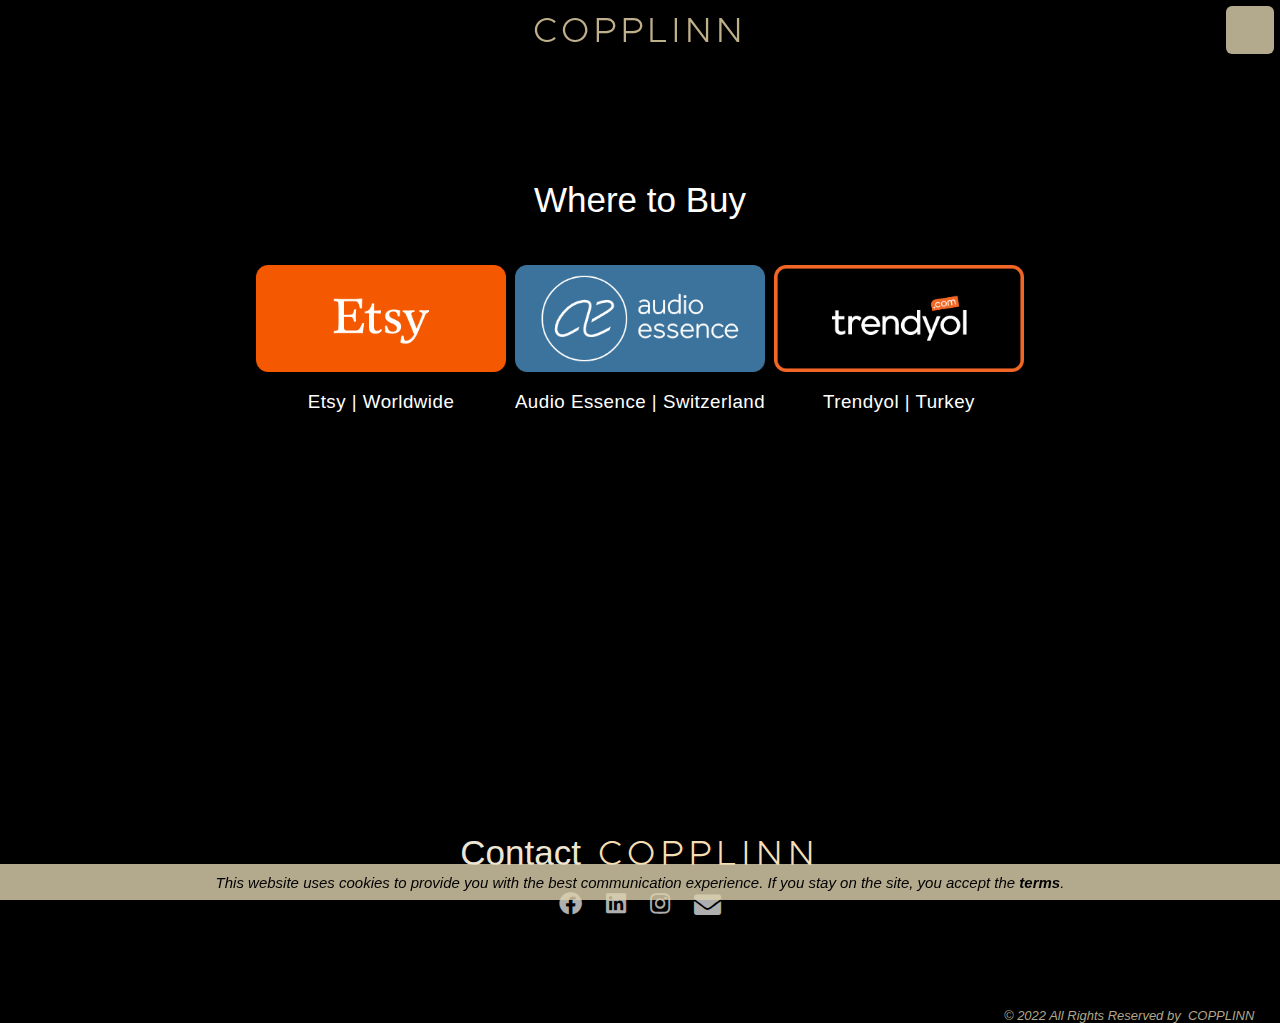
==== commit 6d6e6e4a: "Responsive Row" ====
--- a/about.html
+++ b/about.html
@@ -39,6 +39,14 @@
         font-weight: 400;
         letter-spacing: 0.5px;
       }
+    @media only screen and (max-width:800px){
+        .distributors{
+        display: flex;
+        flex-direction: column;
+        width: 96vw;
+        margin-top: 0vh;
+      }
+     }
     </style>
 </head>
 <body>
@@ -457,4 +465,4 @@
         })();
         </script> 
 </body>
-</html>+</html>
--- a/css/style.css
+++ b/css/style.css
@@ -339,6 +339,9 @@
     padding-top: 15px;
     float: right;
 }
+/* Where to buy modal  */
+
+
 
 .woodPore{
     font-size: 45px;
@@ -479,16 +482,23 @@
     transition: 0.3s ease-in-out;
     letter-spacing: 1px;
     font-size: 20px;
+    font-weight: 600;
     padding: 15px 30px;
     border-radius: 50px;
+    background-color: var(--gold);
+    color: black;
+    animation: buyReflect 2s ease infinite;
+    border: 3px solid black;
+}
+@keyframes buyReflect{
+    0%{border: 3px solid black;}
+    40%{border: 3px solid var(--gold)}
+    100%{border: 3px solid black}
+}
+.duoTabcontent a:hover{
     background-color: black;
     color: var(--gold);
-}
-.duoTabcontent a:hover{
-    background-color: var(--gold);
-    color: black;
     font-weight: 600;
-    padding: 18px 40px;
 }
     .duoTab .left{
         padding: 50px;
@@ -587,6 +597,14 @@
 .store:hover{
     background-color: #DDD3B6;
     color: black;
+}
+.where .store{
+    background-color: #DDD3B6;
+    color: black;
+}
+.where .store:hover{
+    background-color: #000000;
+    color: #DDD3B6;
 }
 /* -----secondLine */
 .secondLine{
